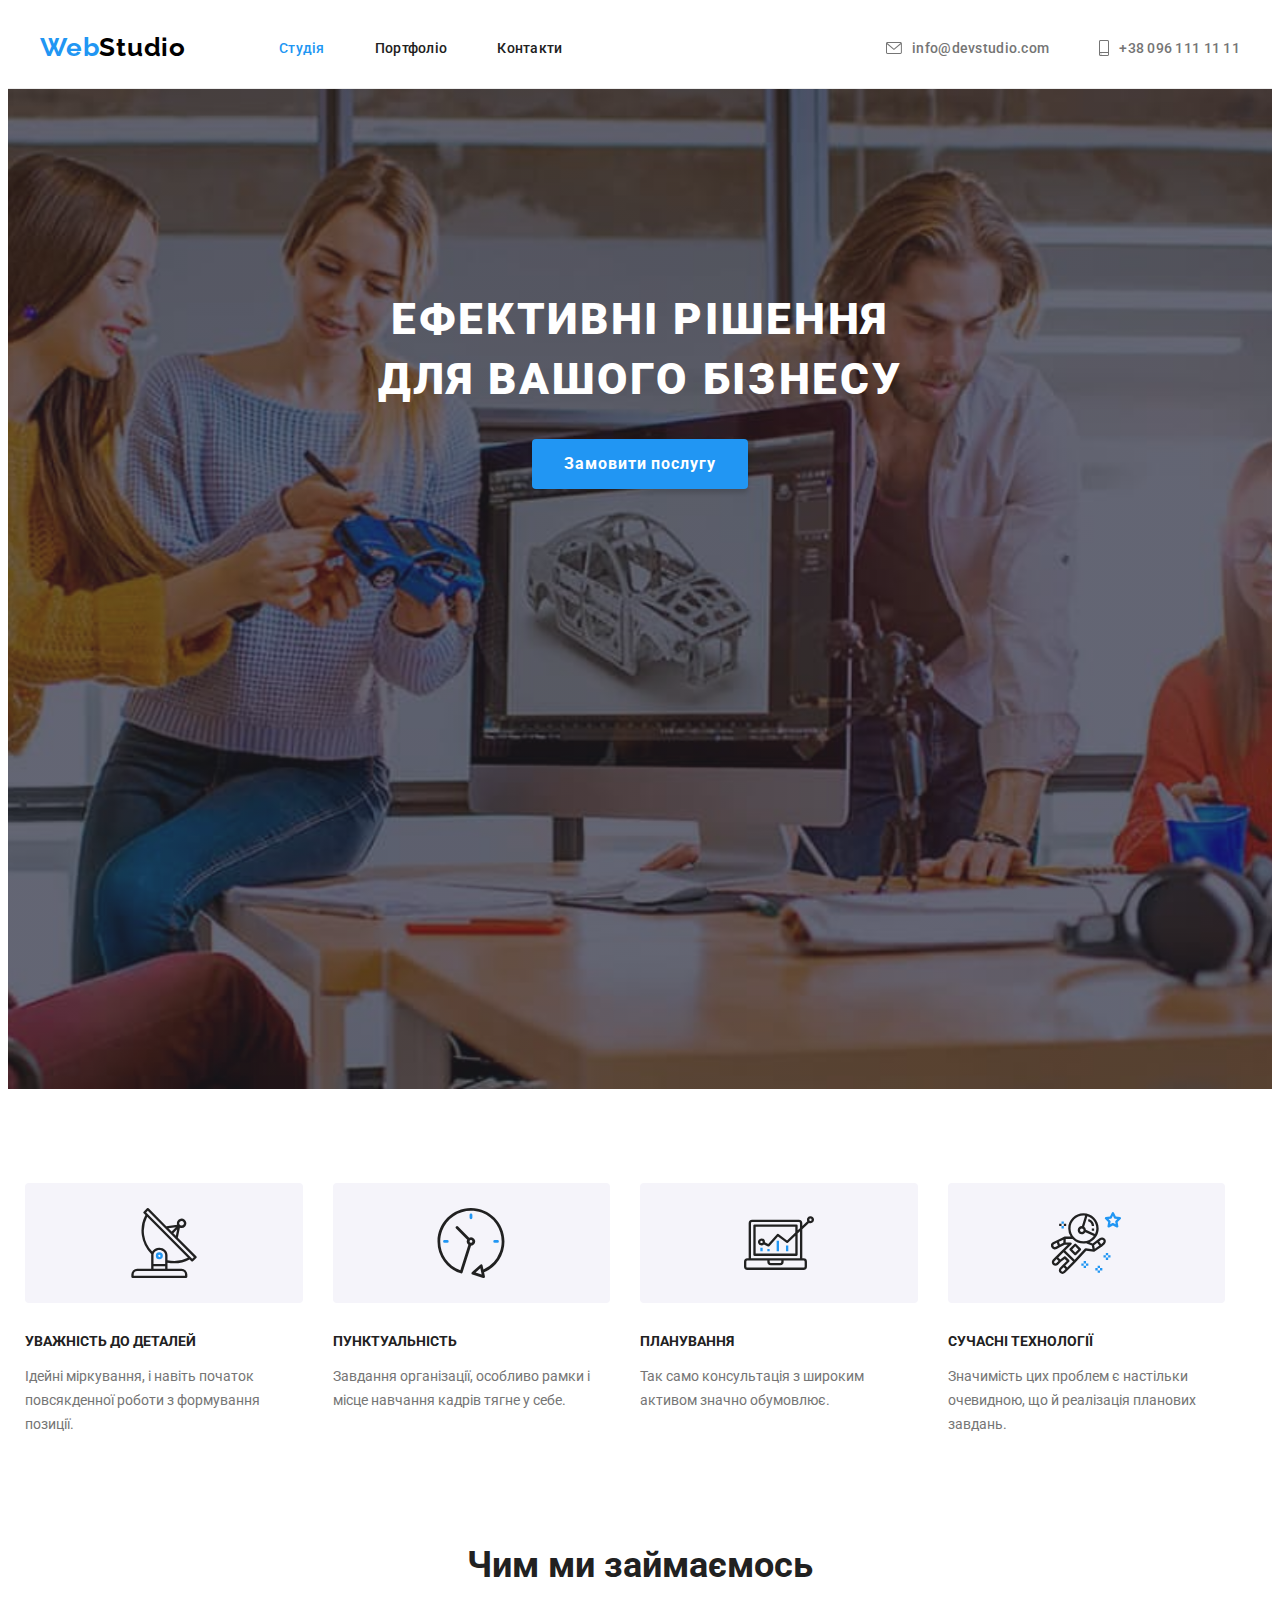
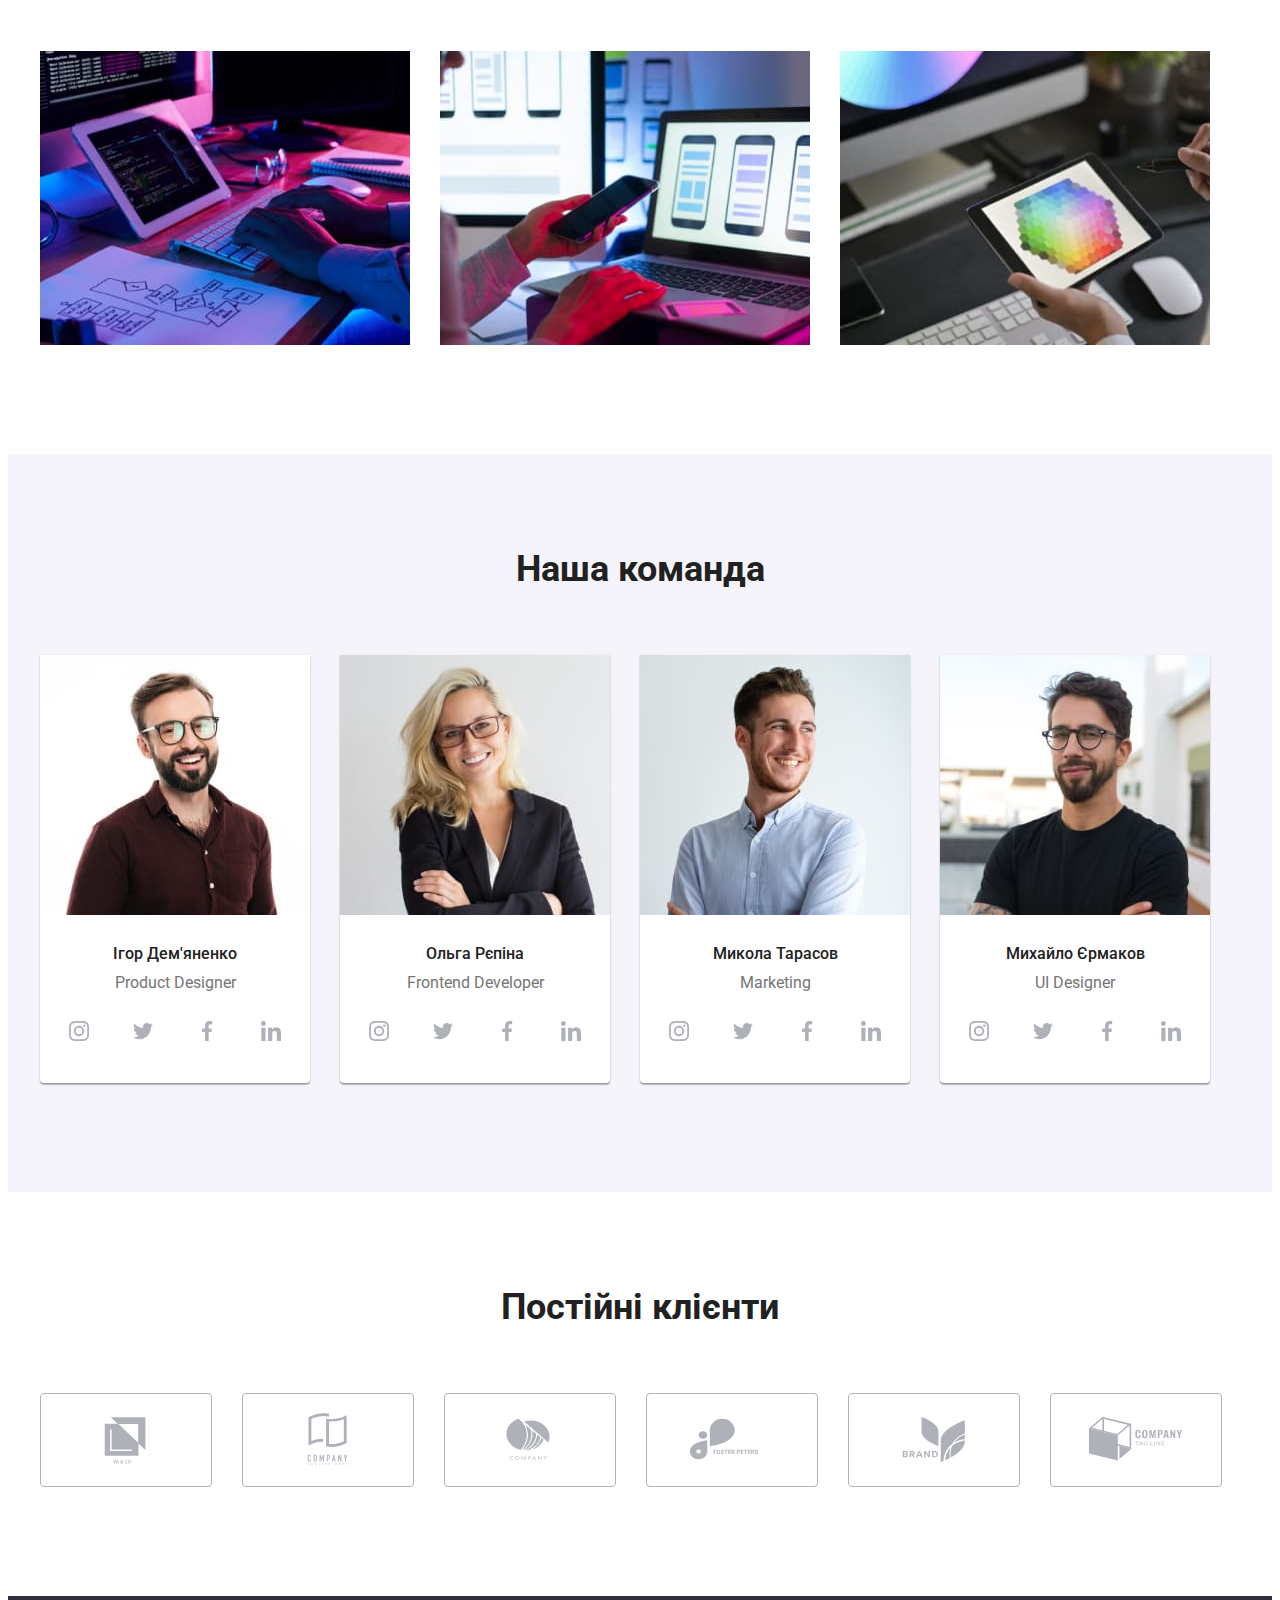
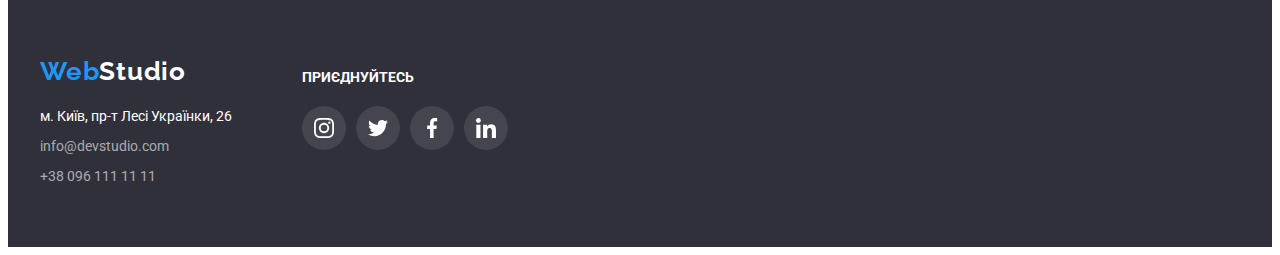
==== index.html @ e26345bd "Initial commit" ====
<!DOCTYPE html>
<html lang="uk">

<head>
  <meta charset="utf-8" />
  <meta http-equiv="X-UA-Compatible" content="IE=edge"/>
  <meta name="viewport" content="width=device-width, initial-scale=1" />
  <title>Web Studio</title>
  <link rel="icon" type="image/x-icon" href="./images/favicon.ico">
  <link rel="stylesheet" href="https://cdnjs.cloudflare.com/ajax/libs/modern-normalize/1.1.0/modern-normalize.min.css" integrity="sha512-wpPYUAdjBVSE4KJnH1VR1HeZfpl1ub8YT/NKx4PuQ5NmX2tKuGu6U/JRp5y+Y8XG2tV+wKQpNHVUX03MfMFn9Q==" crossorigin="anonymous" referrerpolicy="no-referrer" />
  <link href="https://fonts.googleapis.com/css2?family=Raleway:wght@700&family=Roboto:wght@400;500;700;900&display=swap" rel="stylesheet"> 
  <link rel="stylesheet" href="./css/styles.css">
</head>

<body>
  <header class="header">
    <div class="container">
      <a class="logo" href="index.html" lang="en">Web<span class="sub-logo">Studio</span></a>
      <nav class="navigation">
        <ul class="list">
          <li class="navigation-item">
            <a class="navigation-link current" href="index.html">Студія</a>
          </li>
          <li class="navigation-item">
            <a class="navigation-link" href="portfolio.html">Портфоліо</a>
          </li>
          <li class="navigation-item"><a class="navigation-link" href="contacts.html">Контакти</a></li>
        </ul>
      </nav>
      <ul class="contacts list">
        <li class="contact-item"><a class="contact-link" href="mailto:info@devstudio.com">
          <svg width="16" height="12">
            <use href="./images/icons.svg#icon-mail"></use>
          </svg>
          info@devstudio.com</a></li>
        <li class="contact-item"><a class="contact-link" href="tel:+380961111111">
          <svg width="10" height="16">
            <use href="./images/icons.svg#icon-smartphone"></use>
          </svg>
          +38 096 111 11 11</a></li>
      </ul>
    </div>
  </header>
  <main>
    <section class="hero overlay">
      <div class="container">
        <h1 class="heading">
          Ефективні рішення
          <br />
          для вашого бізнесу
        </h1>
        <button class="button" type="button">Замовити послугу</button>
      </div>
    </section>

    <section class="section padding-bot-0">
      <div class="container">
        <h2 class="heading visually-hidden">Наші особливості</h2>
        <ul class="list">
          <li class="about">
            <div class="icon">
              <svg class="icon-antenna" width="70" height="70">
                <use href="./images/icons.svg#icon-antenna"></use>
              </svg>
            </div>
            <h3 class="title">Уважність до деталей</h3>
            <p class="description">
              Ідейні міркування, і навіть початок повсякденної роботи з
              формування позиції.
            </p>
          </li>
          <li class="about">
            <div class="icon">
              <svg class="icon-antenna" width="70" height="70">
                <use href="./images/icons.svg#icon-clock"></use>
              </svg>
            </div>
            <h3 class="title">Пунктуальність</h3>
            <p class="description">
              Завдання організації, особливо рамки і місце навчання кадрів тягне
              у себе.
            </p>
          </li>
          <li class="about">
            <div class="icon">
              <svg class="icon-antenna" width="70" height="70">
                <use href="./images/icons.svg#icon-diagram"></use>
              </svg>
            </div>
            <h3 class="title">Планування</h3>
            <p class="description">Так само консультація з широким активом значно обумовлює.</p>
          </li>
          <li class="about">
            <div class="icon">
              <svg class="icon-antenna" width="70" height="70">
                <use href="./images/icons.svg#icon-astronaut"></use>
              </svg>
            </div>
            <h3 class="title">Сучасні технології</h3>
            <p class="description">
              Значимість цих проблем є настільки очевидною, що й реалізація
              планових завдань.
            </p>
          </li>
        </ul>
      </div>
    </section>

    <section class="section">
      <div class="container">
        <h2 class="heading">Чим ми займаємось</h2>
        <ul class="list">
          <li class="about">
            <img src="./images/box-1.jpg" alt="Написання коду" width="370" height="294"/>
          </li>
          <li class="about">
            <img src="./images/box-2.jpg" alt="Розробка макету" width="370" height="294"/>
          </li>
          <li class="about">
            <img src="./images/box-3.jpg" alt="Підбір кольору" width="370" height="294"/>
          </li>
        </ul>
      </div>
    </section>

    <section class="section background-mod">
      <div class="container">
        <h2 class="heading">Наша команда</h2>
        <ul class="list">
          <li class="team-card about">
            <img src="./images/photo-1.jpg" alt="Фото Дем'яненко Ігор" width="270" height="260"/>
            <div class="team-about">
              <h3 class="worker-name">Ігор Дем'яненко</h3>
              <p class="profession" lang="en">Product Designer</p>
            <ul class="social-list list">
              <li class="social-item">
                <a class="social-link link" aria-label="instagram" href="">
                  <svg class="social-icon" width="20" height="20">
                    <use href="./images/icons.svg#icon-instagram"></use>
                  </svg>
                  <span class="visually-hidden">instagram</span>
                </a>
              </li>
              <li class="social-item">
                <a class="social-link link" aria-label="twitter" href="">
                  <svg class="social-icon" width="20" height="20">
                    <use href="./images/icons.svg#icon-twitter"></use>
                  </svg>
                  <span class="visually-hidden">twitter</span>
                </a>
              </li>
              <li class="social-item">
                <a class="social-link link" aria-label="facebook" href="">
                  <svg class="social-icon" width="20" height="20">
                    <use href="./images/icons.svg#icon-facebook"></use>
                  </svg>
                  <span class="visually-hidden">facebook</span>
                </a>
              </li>
              <li class="social-item">
                <a class="social-link link" aria-label="linkedin" href="">
                  <svg class="social-icon" width="20" height="20">
                    <use href="./images/icons.svg#icon-linkedin"></use>
                  </svg>
                  <span class="visually-hidden">linkedin</span>
                </a>
              </li>
            </ul>
          </div>
            
          </li>
          <li class="team-card about">
            <img src="./images/photo-2.jpg" alt="Фото Ольга Рєпіна" width="270" height="260"/>
            <div class="team-about">
              <h3 class="worker-name">Ольга Рєпіна</h3>
             <p class="profession" lang="en">Frontend Developer</p>
            <ul class="social-list list">
              <li class="social-item">
                <a class="social-link link" aria-label="instagram" href="">
                  <svg class="social-icon" width="20" height="20">
                    <use href="./images/icons.svg#icon-instagram"></use>
                  </svg>
                  <span class="visually-hidden">instagram</span>
                </a>
              </li>
              <li class="social-item">
                <a class="social-link link" aria-label="twitter" href="">
                  <svg class="social-icon" width="20" height="20">
                    <use href="./images/icons.svg#icon-twitter"></use>
                  </svg>
                  <span class="visually-hidden">twitter</span>
                </a>
              </li>
              <li class="social-item">
                <a class="social-link link" aria-label="facebook" href="">
                  <svg class="social-icon" width="20" height="20">
                    <use href="./images/icons.svg#icon-facebook"></use>
                  </svg>
                  <span class="visually-hidden">facebook</span>
                </a>
              </li>
              <li class="social-item">
                <a class="social-link link" aria-label="linkedin" href="">
                  <svg class="social-icon" width="20" height="20">
                    <use href="./images/icons.svg#icon-linkedin"></use>
                  </svg>
                  <span class="visually-hidden">linkedin</span>
                </a>
              </li>
            </ul>
          </div>
            
          </li>
          <li class="team-card about">
            <img src="./images/photo-3.jpg" alt="Фото Микола Тарасов" width="270" height="260"/>
            <div class="team-about">
              <h3 class="worker-name">Микола Тарасов</h3>
              <p class="profession" lang="en">Marketing</p>
            <ul class="social-list list">
              <li class="social-item">
                <a class="social-link link" aria-label="instagram" href="">
                  <svg class="social-icon" width="20" height="20">
                    <use href="./images/icons.svg#icon-instagram"></use>
                  </svg>
                  <span class="visually-hidden">instagram</span>
                </a>
              </li>
              <li class="social-item">
                <a class="social-link link" aria-label="twitter" href="">
                  <svg class="social-icon" width="20" height="20">
                    <use href="./images/icons.svg#icon-twitter"></use>
                  </svg>
                  <span class="visually-hidden">twitter</span>
                </a>
              </li>
              <li class="social-item">
                <a class="social-link link" aria-label="facebook" href="">
                  <svg class="social-icon" width="20" height="20">
                    <use href="./images/icons.svg#icon-facebook"></use>
                  </svg>
                  <span class="visually-hidden">facebook</span>
                </a>
              </li>
              <li class="social-item">
                <a class="social-link link" aria-label="linkedin" href="">
                  <svg class="social-icon" width="20" height="20">
                    <use href="./images/icons.svg#icon-linkedin"></use>
                  </svg>
                  <span class="visually-hidden">linkedin</span>
                </a>
              </li>
            </ul>
          </div>
            
          </li>
          <li class="team-card about">
            <img src="./images/photo-4.jpg" alt="Фото Михайло Єрмаков" width="270" height="260"/>
            <div class="team-about">
              <h3 class="worker-name">Михайло Єрмаков</h3>
              <p class="profession" lang="en">UI Designer</p>
            <ul class="social-list list">
              <li class="social-item">
                <a class="social-link link" aria-label="instagram" href="">
                  <svg class="social-icon" width="20" height="20">
                    <use href="./images/icons.svg#icon-instagram"></use>
                  </svg>
                  <span class="visually-hidden">instagram</span>
                </a>
              </li>
              <li class="social-item">
                <a class="social-link link" aria-label="twitter" href="">
                  <svg class="social-icon" width="20" height="20">
                    <use href="./images/icons.svg#icon-twitter"></use>
                  </svg>
                  <span class="visually-hidden">twitter</span>
                </a>
              </li>
              <li class="social-item">
                <a class="social-link link" aria-label="facebook" href="">
                  <svg class="social-icon" width="20" height="20">
                    <use href="./images/icons.svg#icon-facebook"></use>
                  </svg>
                  <span class="visually-hidden">facebook</span>
                </a>
              </li>
              <li class="social-item">
                <a class="social-link link" aria-label="linkedin" href="">
                  <svg class="social-icon" width="20" height="20">
                    <use href="./images/icons.svg#icon-linkedin"></use>
                  </svg>
                  <span class="visually-hidden">linkedin</span>
                </a>
              </li>
            </ul>
          </div>
            
          </li>
        </ul>
      </div>
    </section>

    <section class="section">
      <div class="container">
        <h2 class="heading">Постійні клієнти</h2>
        <ul class="list">
          <li class="about">
            <a class="client-link" href="">
              <svg class="clients-icon" width="106" height="60">
                  <use href="./images/icons.svg#icon-logo1"></use>
              </svg>
            </a>
          </li>
          <li class="about">
            <a class="client-link" href="">
              <svg class="clients-icon" width="106" height="60">
                  <use href="./images/icons.svg#icon-logo2"></use>
              </svg>
            </a>
          </li>
          <li class="about">
            <a class="client-link" href="">
              <svg class="clients-icon" width="106" height="60">
                  <use href="./images/icons.svg#icon-logo3"></use>
              </svg>
            </a>
          </li>
          <li class="about">
            <a class="client-link" href="">
              <svg class="clients-icon" width="106" height="60">
                  <use href="./images/icons.svg#icon-logo4"></use>
              </svg>
            </a>
          </li>
          <li class="about">
            <a class="client-link" href="">
              <svg class="clients-icon" width="106" height="60">
                  <use href="./images/icons.svg#icon-logo5"></use>
              </svg>
            </a>
          </li>
          <li class="about">
            <a class="client-link" href="">
              <svg class="clients-icon" width="106" height="60">
                  <use href="./images/icons.svg#icon-logo6"></use>
              </svg>
            </a>
          </li>
        </ul>
      </div>
    </section>

  </main>
  <footer class="footer">
    <div class="container">
      <div class="footer-coll">
        <a class="logo" href="index.html" lang="en">Web<span class="sub-logo">Studio</span></a>
        <ul class="contacts list">
          <li class="contact-item">
            <address class="address-info">м. Київ, пр-т Лесі Українки, 26</address>
          </li>
          <li class="contact-item"><a class="contact-link" href="mailto:info@devstudio.com">info@devstudio.com</a></li>
          <li class="contact-item"><a class="contact-link" href="tel:+380961111111">+38 096 111 11 11</a></li>
        </ul>
      </div>
      <div class="footer-coll">
        <p class="footer-subtitle">Приєднуйтесь</p>
        <ul class="social-list list">
          <li class="social-item">
            <a class="social-link link" aria-label="instagram" href="">
              <svg class="social-icon" width="20" height="20">
                <use href="./images/icons.svg#icon-instagram"></use>
              </svg>
              <span class="visually-hidden">instagram</span>
            </a>
          </li>
          <li class="social-item">
            <a class="social-link link" aria-label="twitter" href="">
              <svg class="social-icon" width="20" height="20">
                <use href="./images/icons.svg#icon-twitter"></use>
              </svg>
              <span class="visually-hidden">twitter</span>
            </a>
          </li>
          <li class="social-item">
            <a class="social-link link" aria-label="facebook" href="">
              <svg class="social-icon" width="20" height="20">
                <use href="./images/icons.svg#icon-facebook"></use>
              </svg>
              <span class="visually-hidden">facebook</span>
            </a>
          </li>
          <li class="social-item">
            <a class="social-link link" aria-label="linkedin" href="">
              <svg class="social-icon" width="20" height="20">
                <use href="./images/icons.svg#icon-linkedin"></use>
              </svg>
              <span class="visually-hidden">linkedin</span>
            </a>
          </li>
        </ul>
      </div>
    </div>
  </footer>
</body>

</html>
---- css/styles.css ----
:root{
    --accent-color:#2196F3;
    --accent-hover:#188CE8;
    --dark-font:#000000;
    --light-font:#ffffff;
    --lightness-back:#f5f4fa;
    --font-color:#212121;
    --contact-color:#757575;
    --bg-color:#2F303A;
    --footer-link:rgba(255, 255, 255, 0.6);
    --footer-soclink:rgba(255, 255, 255, 0.1);
    --icon-fill: #afb1b8;
}
/* Global styles */
body{
    font-family: 'Roboto', sans-serif;
    color: var(--font-color);
    font-size: 14px;
    line-height: 1.46;
}
ul, h1{
    padding: 0;
    margin: 0;
}
img{
    display: block;
    max-width: 100%;
    height: auto;
}
.visually-hidden {
    position: absolute;
    width: 1px;
    height: 1px;
    margin: -1px;
    border: 0;
    padding: 0;
    white-space: nowrap;
    clip-path: inset(100%);
    clip: rect(0 0 0 0);
    overflow: hidden;
}
svg {
    fill: currentColor;
    --color1: #212121;
    --color2: #2196f3;
}
/* Styles for header  */
.header{
    font-weight: 500;
    line-height: calc(16.41/14);
    letter-spacing: calc(14px*0.02);
    border-bottom: 1px solid #ECECEC;
}
.list{
    list-style: none;
}
.contact-link, .navigation-link, .logo{
    text-decoration: none;
    color: inherit;
}
.header .contact-link{
    color: var(--contact-color);
    display: flex;
    align-items: center;
}
.header .contact-link, .navigation-link{
    padding: 32px 0;
}
.navigation-link{
    display: block;
}
.contact-link > svg {
    margin-right: 10px;
}
.logo{
    font-family: 'Raleway', sans-serif;;
    font-weight: 700;
    font-size: 26px;
    line-height: calc(30.52/26);
    color: var(--accent-color);
    letter-spacing: calc(26px*0.03);
}
.header .logo{
    padding: 24px 0;
}
.header .sub-logo{
    color: var(--dark-font);
}
.navigation{
    margin-right: auto;
    margin-left: 93px;
}
.navigation-item{
    margin: 0 25px;
}
.navigation-item:first-child, .header .contact-item:first-child, .about:first-child, .filter:first-child{
    margin-left: 0;
}
.navigation-item:last-child, .header .contact-item:last-child, .about:last-child, .filter:last-child{
    margin-right: 0;
}
.header .contact-item{
    margin: 0 25px;
}

/* Studio main styles */
.hero{
    background-color: var(--bg-color);
    color: var(--light-font);
    padding: 200px 0;
}
.overlay {
    max-width: 1600px;
    height: 600px;
    margin: 0 auto;
    background-image: linear-gradient(to right, rgba(47, 48, 58, 0.4), rgba(47, 48, 58, 0.4)), url(../images/herooverlay.jpg);
    background-repeat: no-repeat;
    background-size: cover;
    background-position: center;
}
.section .heading{
    font-weight: 700;
    font-size: 36px;
    line-height: calc(42.19/36);
}
.hero .container{
    text-align: center;
}
.hero .heading{
    text-transform: uppercase;
    font-weight: 900;
    font-size: 44px;
    letter-spacing: calc(44px*0.06);
    line-height: calc(60/44);
    margin-bottom: 30px;
}
.hero .button{
    color: inherit;
    background-color: var(--accent-color);
    font-weight: 700;
    letter-spacing: calc(16px*0.06);
    line-height: calc(30/16);
    padding: 10px 32px;
    border-radius: 4px;
    box-shadow: 0px 4px 4px rgba(0, 0, 0, 0.15);
}
.button{
    border: none;
    font-size: 16px;
    font-family: inherit;
}
.button:hover, .button:focus{
    background-color:var(--accent-hover);
    cursor: pointer;
    outline: none;
}
.section{
    padding: 94px 0;
}
.padding-bot-0{
padding-bottom: 0;
}
.padding-bot-0 .icon{
    background-color: var(--lightness-back);
    border-radius: 4px;
    margin-bottom: 30px;
    height: 120px;
    display: flex;
    justify-content: center;
    align-items: center;
}
.background-mod{
    background-color: var(--lightness-back);
}
.heading{
    margin-top: 0;
    margin-bottom: 50px;
    text-align: center;
}
.title{
    margin-top: 0;
    text-transform: uppercase;
    font-size: inherit;
    line-height: calc(16.41/14);
}
.description{
    line-height: calc(24/14);
    color: var(--contact-color);
}
.worker-name, .profession{
    font-size: 16px;
    line-height: calc(18.75/16);
    font-weight: 500;
    margin-top: 0;
    margin-bottom: 10px;
}
.profession{
    font-weight: 400;
    color: var(--contact-color);
    margin-bottom: 16px;
}
.team-about{
    text-align: center;
    padding: 30px 0;
}
.social-list {
    display: flex;
    justify-content: center;
    margin: 0 -10px;
}
.social-item{
    margin: 0 10px;
}
.social-link:hover, .social-link:focus {
    background-color: var(--accent-color);
    color: var(--light-font);
    outline: none;
}
.social-link {
    display: flex;
    justify-content: center;
    align-items: center;
    width: 44px;
    height: 44px;
    border-radius: 50px;
    color: var(--icon-fill);
}
.client-link{
    color: var(--icon-fill);
    border: 1px solid var(--icon-fill);
    border-radius: 4px;
    display: flex;
    justify-content: center;
    align-items: center;
    width: 170px;
    height: 92px;
}

.client-link:hover, .client-link:focus{
    color: var(--accent-color);
    border: 1px solid var(--accent-color);
    outline: none;
}
/* Portfolio main styles */
.list.filters{
    justify-content: center;
    margin-bottom: 50px;
}
.filter{
    margin: 0 4px;
}
.filters .button{
    background-color: var(--lightness-back);
    font-weight: 500;
    line-height: calc(26/16);
    border-radius: 5px;
    padding: 6px 22px;
}
.filters .button:hover,.filters .button:focus, .filters .active{
    background-color: var(--accent-color);
    color: var(--light-font);
    box-shadow: 0px 3px 1px rgba(0, 0, 0, 0.1), 0px 1px 2px rgba(0, 0, 0, 0.08), 0px 2px 2px rgba(0, 0, 0, 0.12);
    outline: none;
}
.projects{
    flex-wrap: wrap;
    margin: -15px;
}
.project-item{
    margin: 15px;
}
.project-link:hover, .project-link:focus{
    box-shadow: 0px 1px 1px rgba(0, 0, 0, 0.12), 0px 4px 4px rgba(0, 0, 0, 0.06), 1px 4px 6px rgba(0, 0, 0, 0.16);
    outline: none;
}
.project-about{
    border: 1px solid #EEEEEE;
    border-top: 0;
    padding: 20px 24px;
}
.project-name{
    font-size: 18px;
    line-height: calc(36/18);
    letter-spacing: calc(18px*0.06);
    margin: 0;
}
.project-link{
    display: inline-block;
    color: inherit;
    text-decoration: none;
}
.project-type{
    font-size: 16px;
    line-height: calc(30/16);
    color: var(--contact-color);
    margin: 4px 0 0;
}
/* Footer styles */
.footer{
    background-color: var(--bg-color);
    padding: 60px 0;
}
.footer .logo{
    margin-bottom: 20px;
    display: inline-block;
}
.footer .contact-item{
    line-height: calc(21/14);
}
.footer .contact-item:nth-child(2){
    margin: 9px 0;
}
.footer .sub-logo, .address-info{
    color: var(--light-font);
}
.address-info{
    font-style: normal;
}
.footer .contact-link{
    color: var(--footer-link);
}
.social-link{
    background-color: var(--footer-soclink);
}
.footer .social-link{
    color: var(--light-font);
}
.footer .list{
    display: block;
}
.footer .social-list{
    display: flex;
    padding: 0;
    margin: 0;
}
.footer .social-item{
    margin: 0 10px 0 0;
}
.footer-subtitle {
    font-weight: 700;
    font-size: 14px;
    line-height: 1.14;
    text-transform: uppercase;
    color: var(--light-font);
    margin-bottom: 20px;
}
.current, .contact-link:hover, .contact-link:focus, .navigation-link:hover, .navigation-link:focus{
    color: var(--accent-color);
    outline: none;
}
.padding-bot-0 .list{
    margin: -15px;
}
.padding-bot-0 .about{
    width: calc(100% / 4 - 30px);
}
.header .container, .list{
    display: flex;

}

.footer .container{
    display: flex;
}
.footer-coll{
    margin-right: 70px;
}

.container{
    width: 1200px;
    margin: 0 auto;
    padding: 0 15px;
}
.team-card{
    box-shadow: 0px 1px 3px rgba(0, 0, 0, 0.12), 0px 1px 1px rgba(0, 0, 0, 0.14), 0px 2px 1px rgba(0, 0, 0, 0.2);
    border-radius: 0px 0px 4px 4px; 
    background-color: var(--light-font);
}
.about{
    margin: 15px;
}
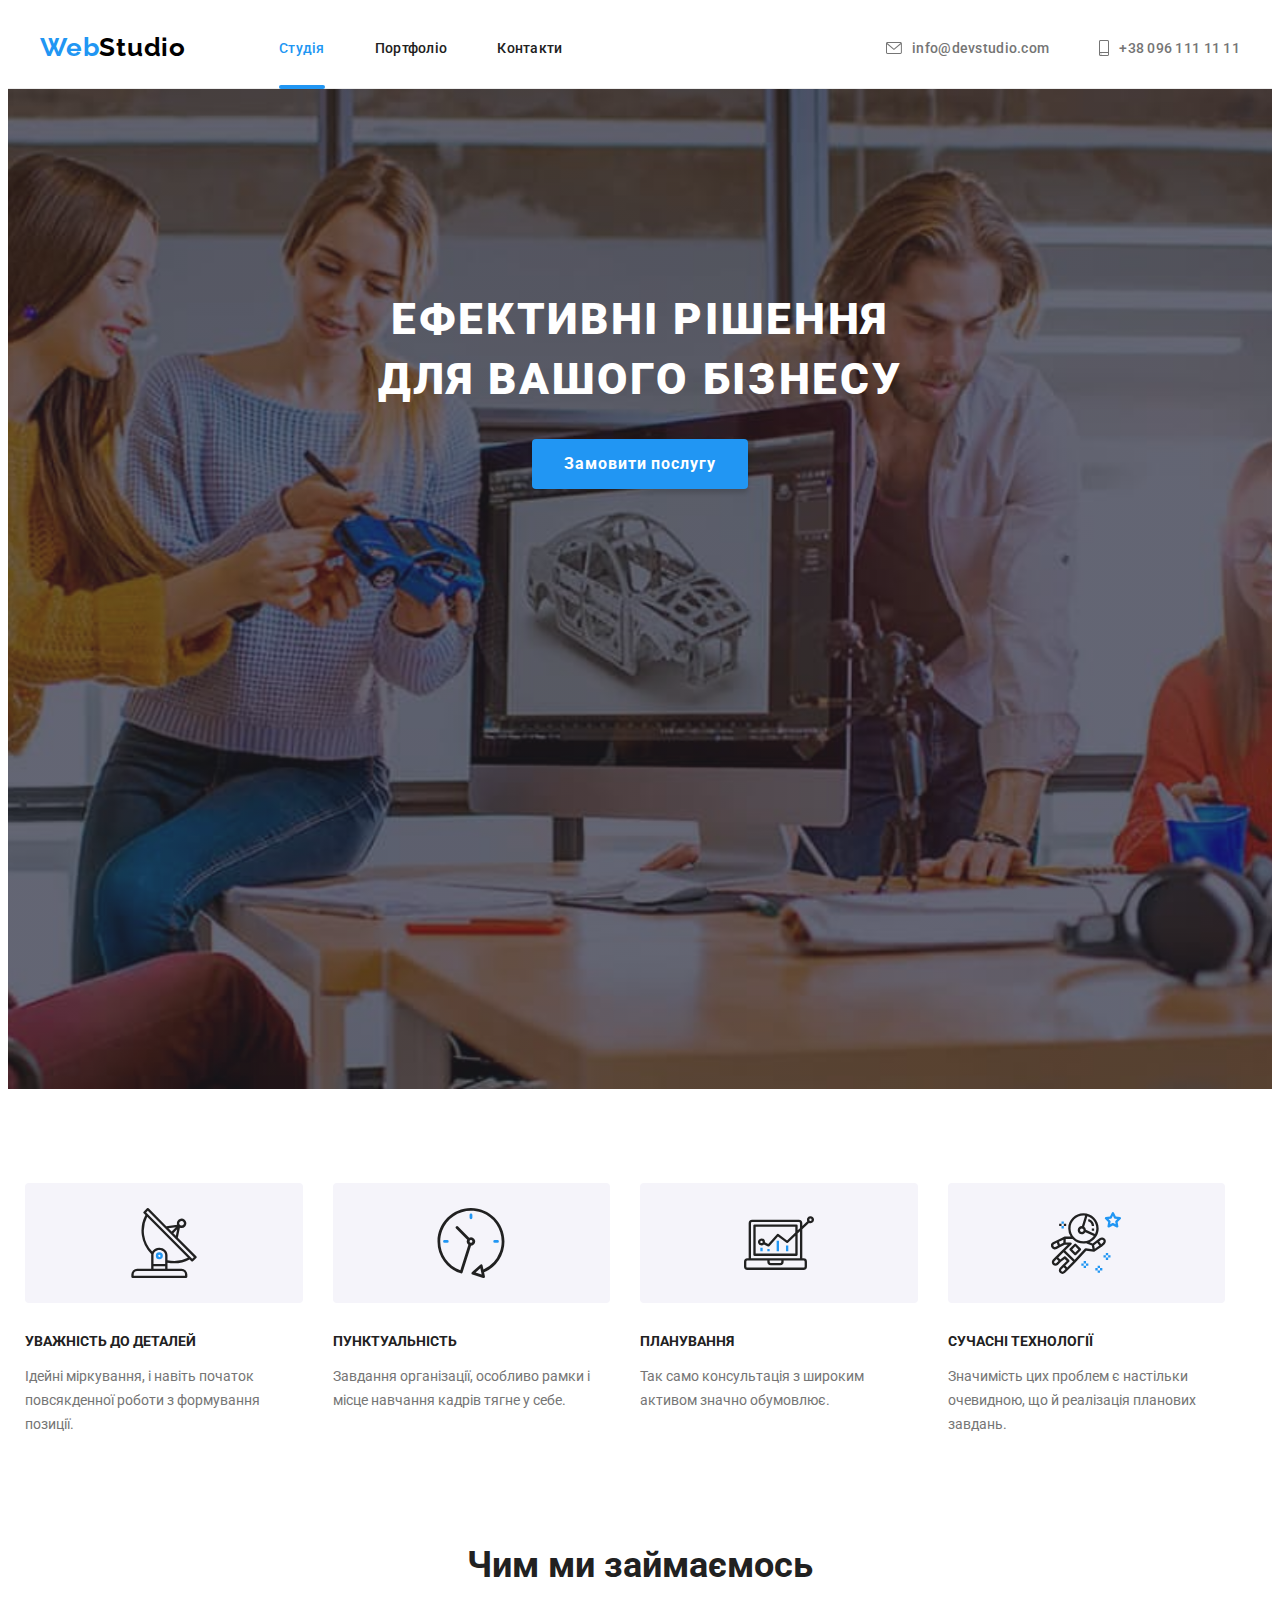
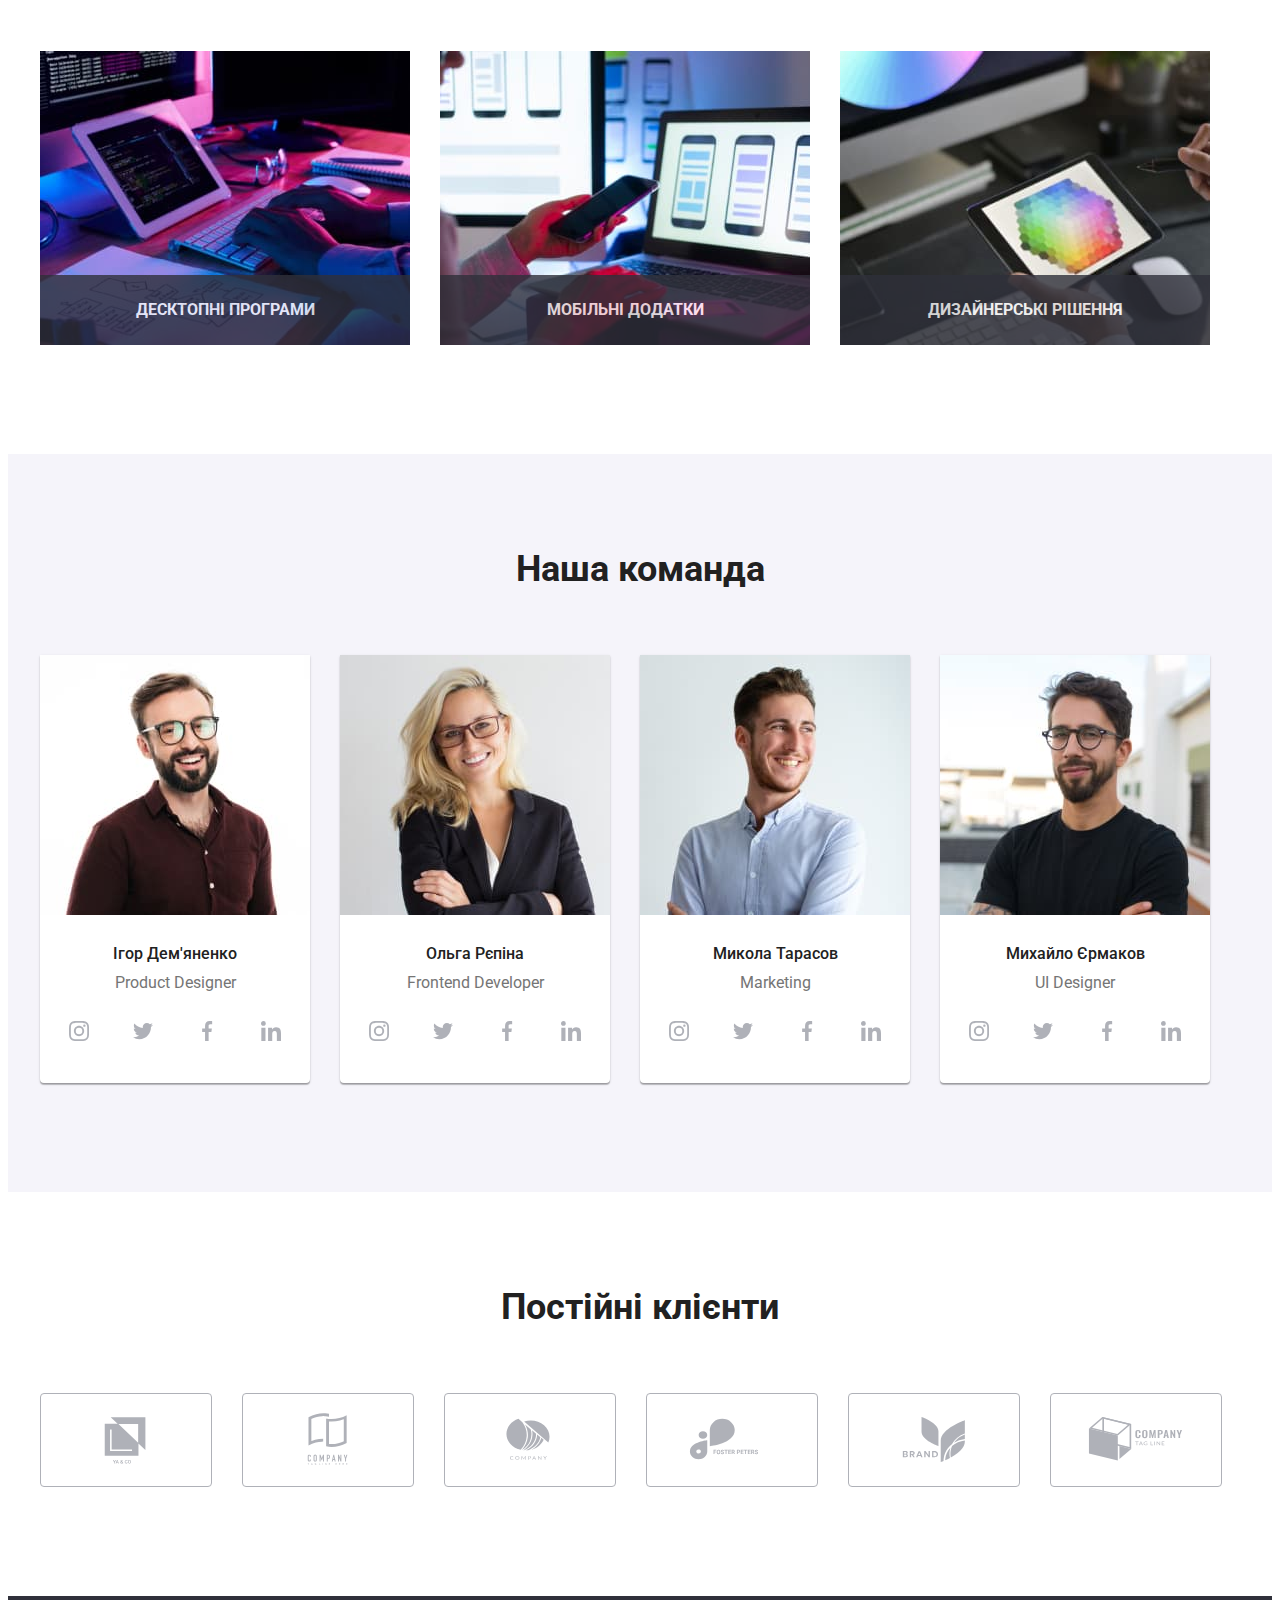
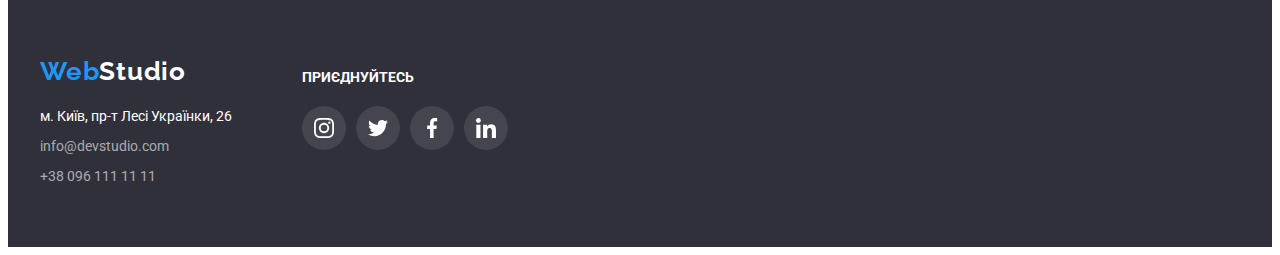
==== commit 11692701: "Update index.html" ====
--- a/index.html
+++ b/index.html
@@ -1,406 +1,423 @@
 <!DOCTYPE html>
 <html lang="uk">
-
-<head>
-  <meta charset="utf-8" />
-  <meta http-equiv="X-UA-Compatible" content="IE=edge"/>
-  <meta name="viewport" content="width=device-width, initial-scale=1" />
-  <title>Web Studio</title>
-  <link rel="icon" type="image/x-icon" href="./images/favicon.ico">
-  <link rel="stylesheet" href="https://cdnjs.cloudflare.com/ajax/libs/modern-normalize/1.1.0/modern-normalize.min.css" integrity="sha512-wpPYUAdjBVSE4KJnH1VR1HeZfpl1ub8YT/NKx4PuQ5NmX2tKuGu6U/JRp5y+Y8XG2tV+wKQpNHVUX03MfMFn9Q==" crossorigin="anonymous" referrerpolicy="no-referrer" />
-  <link href="https://fonts.googleapis.com/css2?family=Raleway:wght@700&family=Roboto:wght@400;500;700;900&display=swap" rel="stylesheet"> 
-  <link rel="stylesheet" href="./css/styles.css">
-</head>
-
-<body>
-  <header class="header">
-    <div class="container">
-      <a class="logo" href="index.html" lang="en">Web<span class="sub-logo">Studio</span></a>
-      <nav class="navigation">
-        <ul class="list">
-          <li class="navigation-item">
-            <a class="navigation-link current" href="index.html">Студія</a>
-          </li>
-          <li class="navigation-item">
-            <a class="navigation-link" href="portfolio.html">Портфоліо</a>
-          </li>
-          <li class="navigation-item"><a class="navigation-link" href="contacts.html">Контакти</a></li>
-        </ul>
-      </nav>
-      <ul class="contacts list">
-        <li class="contact-item"><a class="contact-link" href="mailto:info@devstudio.com">
-          <svg width="16" height="12">
-            <use href="./images/icons.svg#icon-mail"></use>
-          </svg>
-          info@devstudio.com</a></li>
-        <li class="contact-item"><a class="contact-link" href="tel:+380961111111">
-          <svg width="10" height="16">
-            <use href="./images/icons.svg#icon-smartphone"></use>
-          </svg>
-          +38 096 111 11 11</a></li>
-      </ul>
-    </div>
-  </header>
-  <main>
-    <section class="hero overlay">
-      <div class="container">
-        <h1 class="heading">
-          Ефективні рішення
-          <br />
-          для вашого бізнесу
-        </h1>
-        <button class="button" type="button">Замовити послугу</button>
-      </div>
-    </section>
-
-    <section class="section padding-bot-0">
-      <div class="container">
-        <h2 class="heading visually-hidden">Наші особливості</h2>
-        <ul class="list">
-          <li class="about">
-            <div class="icon">
-              <svg class="icon-antenna" width="70" height="70">
-                <use href="./images/icons.svg#icon-antenna"></use>
-              </svg>
-            </div>
-            <h3 class="title">Уважність до деталей</h3>
-            <p class="description">
-              Ідейні міркування, і навіть початок повсякденної роботи з
-              формування позиції.
-            </p>
-          </li>
-          <li class="about">
-            <div class="icon">
-              <svg class="icon-antenna" width="70" height="70">
-                <use href="./images/icons.svg#icon-clock"></use>
-              </svg>
-            </div>
-            <h3 class="title">Пунктуальність</h3>
-            <p class="description">
-              Завдання організації, особливо рамки і місце навчання кадрів тягне
-              у себе.
-            </p>
-          </li>
-          <li class="about">
-            <div class="icon">
-              <svg class="icon-antenna" width="70" height="70">
-                <use href="./images/icons.svg#icon-diagram"></use>
-              </svg>
-            </div>
-            <h3 class="title">Планування</h3>
-            <p class="description">Так само консультація з широким активом значно обумовлює.</p>
-          </li>
-          <li class="about">
-            <div class="icon">
-              <svg class="icon-antenna" width="70" height="70">
-                <use href="./images/icons.svg#icon-astronaut"></use>
-              </svg>
-            </div>
-            <h3 class="title">Сучасні технології</h3>
-            <p class="description">
-              Значимість цих проблем є настільки очевидною, що й реалізація
-              планових завдань.
-            </p>
-          </li>
-        </ul>
-      </div>
-    </section>
-
-    <section class="section">
-      <div class="container">
-        <h2 class="heading">Чим ми займаємось</h2>
-        <ul class="list">
-          <li class="about">
-            <img src="./images/box-1.jpg" alt="Написання коду" width="370" height="294"/>
-          </li>
-          <li class="about">
-            <img src="./images/box-2.jpg" alt="Розробка макету" width="370" height="294"/>
-          </li>
-          <li class="about">
-            <img src="./images/box-3.jpg" alt="Підбір кольору" width="370" height="294"/>
-          </li>
-        </ul>
-      </div>
-    </section>
-
-    <section class="section background-mod">
-      <div class="container">
-        <h2 class="heading">Наша команда</h2>
-        <ul class="list">
-          <li class="team-card about">
-            <img src="./images/photo-1.jpg" alt="Фото Дем'яненко Ігор" width="270" height="260"/>
-            <div class="team-about">
-              <h3 class="worker-name">Ігор Дем'яненко</h3>
-              <p class="profession" lang="en">Product Designer</p>
-            <ul class="social-list list">
-              <li class="social-item">
-                <a class="social-link link" aria-label="instagram" href="">
-                  <svg class="social-icon" width="20" height="20">
-                    <use href="./images/icons.svg#icon-instagram"></use>
-                  </svg>
-                  <span class="visually-hidden">instagram</span>
-                </a>
-              </li>
-              <li class="social-item">
-                <a class="social-link link" aria-label="twitter" href="">
-                  <svg class="social-icon" width="20" height="20">
-                    <use href="./images/icons.svg#icon-twitter"></use>
-                  </svg>
-                  <span class="visually-hidden">twitter</span>
-                </a>
-              </li>
-              <li class="social-item">
-                <a class="social-link link" aria-label="facebook" href="">
-                  <svg class="social-icon" width="20" height="20">
-                    <use href="./images/icons.svg#icon-facebook"></use>
-                  </svg>
-                  <span class="visually-hidden">facebook</span>
-                </a>
-              </li>
-              <li class="social-item">
-                <a class="social-link link" aria-label="linkedin" href="">
-                  <svg class="social-icon" width="20" height="20">
-                    <use href="./images/icons.svg#icon-linkedin"></use>
-                  </svg>
-                  <span class="visually-hidden">linkedin</span>
-                </a>
-              </li>
-            </ul>
-          </div>
-            
-          </li>
-          <li class="team-card about">
-            <img src="./images/photo-2.jpg" alt="Фото Ольга Рєпіна" width="270" height="260"/>
-            <div class="team-about">
-              <h3 class="worker-name">Ольга Рєпіна</h3>
-             <p class="profession" lang="en">Frontend Developer</p>
-            <ul class="social-list list">
-              <li class="social-item">
-                <a class="social-link link" aria-label="instagram" href="">
-                  <svg class="social-icon" width="20" height="20">
-                    <use href="./images/icons.svg#icon-instagram"></use>
-                  </svg>
-                  <span class="visually-hidden">instagram</span>
-                </a>
-              </li>
-              <li class="social-item">
-                <a class="social-link link" aria-label="twitter" href="">
-                  <svg class="social-icon" width="20" height="20">
-                    <use href="./images/icons.svg#icon-twitter"></use>
-                  </svg>
-                  <span class="visually-hidden">twitter</span>
-                </a>
-              </li>
-              <li class="social-item">
-                <a class="social-link link" aria-label="facebook" href="">
-                  <svg class="social-icon" width="20" height="20">
-                    <use href="./images/icons.svg#icon-facebook"></use>
-                  </svg>
-                  <span class="visually-hidden">facebook</span>
-                </a>
-              </li>
-              <li class="social-item">
-                <a class="social-link link" aria-label="linkedin" href="">
-                  <svg class="social-icon" width="20" height="20">
-                    <use href="./images/icons.svg#icon-linkedin"></use>
-                  </svg>
-                  <span class="visually-hidden">linkedin</span>
-                </a>
-              </li>
-            </ul>
-          </div>
-            
-          </li>
-          <li class="team-card about">
-            <img src="./images/photo-3.jpg" alt="Фото Микола Тарасов" width="270" height="260"/>
-            <div class="team-about">
-              <h3 class="worker-name">Микола Тарасов</h3>
-              <p class="profession" lang="en">Marketing</p>
-            <ul class="social-list list">
-              <li class="social-item">
-                <a class="social-link link" aria-label="instagram" href="">
-                  <svg class="social-icon" width="20" height="20">
-                    <use href="./images/icons.svg#icon-instagram"></use>
-                  </svg>
-                  <span class="visually-hidden">instagram</span>
-                </a>
-              </li>
-              <li class="social-item">
-                <a class="social-link link" aria-label="twitter" href="">
-                  <svg class="social-icon" width="20" height="20">
-                    <use href="./images/icons.svg#icon-twitter"></use>
-                  </svg>
-                  <span class="visually-hidden">twitter</span>
-                </a>
-              </li>
-              <li class="social-item">
-                <a class="social-link link" aria-label="facebook" href="">
-                  <svg class="social-icon" width="20" height="20">
-                    <use href="./images/icons.svg#icon-facebook"></use>
-                  </svg>
-                  <span class="visually-hidden">facebook</span>
-                </a>
-              </li>
-              <li class="social-item">
-                <a class="social-link link" aria-label="linkedin" href="">
-                  <svg class="social-icon" width="20" height="20">
-                    <use href="./images/icons.svg#icon-linkedin"></use>
-                  </svg>
-                  <span class="visually-hidden">linkedin</span>
-                </a>
-              </li>
-            </ul>
-          </div>
-            
-          </li>
-          <li class="team-card about">
-            <img src="./images/photo-4.jpg" alt="Фото Михайло Єрмаков" width="270" height="260"/>
-            <div class="team-about">
-              <h3 class="worker-name">Михайло Єрмаков</h3>
-              <p class="profession" lang="en">UI Designer</p>
-            <ul class="social-list list">
-              <li class="social-item">
-                <a class="social-link link" aria-label="instagram" href="">
-                  <svg class="social-icon" width="20" height="20">
-                    <use href="./images/icons.svg#icon-instagram"></use>
-                  </svg>
-                  <span class="visually-hidden">instagram</span>
-                </a>
-              </li>
-              <li class="social-item">
-                <a class="social-link link" aria-label="twitter" href="">
-                  <svg class="social-icon" width="20" height="20">
-                    <use href="./images/icons.svg#icon-twitter"></use>
-                  </svg>
-                  <span class="visually-hidden">twitter</span>
-                </a>
-              </li>
-              <li class="social-item">
-                <a class="social-link link" aria-label="facebook" href="">
-                  <svg class="social-icon" width="20" height="20">
-                    <use href="./images/icons.svg#icon-facebook"></use>
-                  </svg>
-                  <span class="visually-hidden">facebook</span>
-                </a>
-              </li>
-              <li class="social-item">
-                <a class="social-link link" aria-label="linkedin" href="">
-                  <svg class="social-icon" width="20" height="20">
-                    <use href="./images/icons.svg#icon-linkedin"></use>
-                  </svg>
-                  <span class="visually-hidden">linkedin</span>
-                </a>
-              </li>
-            </ul>
-          </div>
-            
-          </li>
-        </ul>
-      </div>
-    </section>
-
-    <section class="section">
-      <div class="container">
-        <h2 class="heading">Постійні клієнти</h2>
-        <ul class="list">
-          <li class="about">
-            <a class="client-link" href="">
-              <svg class="clients-icon" width="106" height="60">
-                  <use href="./images/icons.svg#icon-logo1"></use>
-              </svg>
-            </a>
-          </li>
-          <li class="about">
-            <a class="client-link" href="">
-              <svg class="clients-icon" width="106" height="60">
-                  <use href="./images/icons.svg#icon-logo2"></use>
-              </svg>
-            </a>
-          </li>
-          <li class="about">
-            <a class="client-link" href="">
-              <svg class="clients-icon" width="106" height="60">
-                  <use href="./images/icons.svg#icon-logo3"></use>
-              </svg>
-            </a>
-          </li>
-          <li class="about">
-            <a class="client-link" href="">
-              <svg class="clients-icon" width="106" height="60">
-                  <use href="./images/icons.svg#icon-logo4"></use>
-              </svg>
-            </a>
-          </li>
-          <li class="about">
-            <a class="client-link" href="">
-              <svg class="clients-icon" width="106" height="60">
-                  <use href="./images/icons.svg#icon-logo5"></use>
-              </svg>
-            </a>
-          </li>
-          <li class="about">
-            <a class="client-link" href="">
-              <svg class="clients-icon" width="106" height="60">
-                  <use href="./images/icons.svg#icon-logo6"></use>
-              </svg>
-            </a>
-          </li>
-        </ul>
-      </div>
-    </section>
-
-  </main>
-  <footer class="footer">
-    <div class="container">
-      <div class="footer-coll">
-        <a class="logo" href="index.html" lang="en">Web<span class="sub-logo">Studio</span></a>
-        <ul class="contacts list">
-          <li class="contact-item">
-            <address class="address-info">м. Київ, пр-т Лесі Українки, 26</address>
-          </li>
-          <li class="contact-item"><a class="contact-link" href="mailto:info@devstudio.com">info@devstudio.com</a></li>
-          <li class="contact-item"><a class="contact-link" href="tel:+380961111111">+38 096 111 11 11</a></li>
-        </ul>
-      </div>
-      <div class="footer-coll">
-        <p class="footer-subtitle">Приєднуйтесь</p>
-        <ul class="social-list list">
-          <li class="social-item">
-            <a class="social-link link" aria-label="instagram" href="">
-              <svg class="social-icon" width="20" height="20">
-                <use href="./images/icons.svg#icon-instagram"></use>
-              </svg>
-              <span class="visually-hidden">instagram</span>
-            </a>
-          </li>
-          <li class="social-item">
-            <a class="social-link link" aria-label="twitter" href="">
-              <svg class="social-icon" width="20" height="20">
-                <use href="./images/icons.svg#icon-twitter"></use>
-              </svg>
-              <span class="visually-hidden">twitter</span>
-            </a>
-          </li>
-          <li class="social-item">
-            <a class="social-link link" aria-label="facebook" href="">
-              <svg class="social-icon" width="20" height="20">
-                <use href="./images/icons.svg#icon-facebook"></use>
-              </svg>
-              <span class="visually-hidden">facebook</span>
-            </a>
-          </li>
-          <li class="social-item">
-            <a class="social-link link" aria-label="linkedin" href="">
-              <svg class="social-icon" width="20" height="20">
-                <use href="./images/icons.svg#icon-linkedin"></use>
-              </svg>
-              <span class="visually-hidden">linkedin</span>
-            </a>
-          </li>
-        </ul>
-      </div>
-    </div>
-  </footer>
-</body>
-
-</html>+	<head>
+		<meta charset="utf-8" />
+		<meta http-equiv="X-UA-Compatible" content="IE=edge" />
+		<meta name="viewport" content="width=device-width, initial-scale=1" />
+		<title>Web Studio</title>
+		<link rel="icon" type="image/x-icon" href="./images/favicon.ico" />
+		<link
+			rel="stylesheet"
+			href="https://cdnjs.cloudflare.com/ajax/libs/modern-normalize/1.1.0/modern-normalize.min.css"
+			integrity="sha512-wpPYUAdjBVSE4KJnH1VR1HeZfpl1ub8YT/NKx4PuQ5NmX2tKuGu6U/JRp5y+Y8XG2tV+wKQpNHVUX03MfMFn9Q=="
+			crossorigin="anonymous"
+			referrerpolicy="no-referrer"
+		/>
+		<link
+			href="https://fonts.googleapis.com/css2?family=Raleway:wght@700&family=Roboto:wght@400;500;700;900&display=swap"
+			rel="stylesheet"
+		/>
+		<link rel="stylesheet" href="./css/styles.css" />
+	</head>
+
+	<body>
+		<header class="header">
+			<div class="container">
+				<a class="logo" href="index.html" lang="en">Web<span class="sub-logo">Studio</span></a>
+				<nav class="navigation">
+					<ul class="list">
+						<li class="navigation-item">
+							<a class="navigation-link current" href="index.html">Студія</a>
+						</li>
+						<li class="navigation-item">
+							<a class="navigation-link" href="portfolio.html">Портфоліо</a>
+						</li>
+						<li class="navigation-item"><a class="navigation-link" href="contacts.html">Контакти</a></li>
+					</ul>
+				</nav>
+				<ul class="contacts list">
+					<li class="contact-item"
+						><a class="contact-link" href="mailto:info@devstudio.com">
+							<svg width="16" height="12">
+								<use href="./images/icons.svg#icon-mail"></use>
+							</svg>
+							info@devstudio.com</a
+						></li
+					>
+					<li class="contact-item"
+						><a class="contact-link" href="tel:+380961111111">
+							<svg width="10" height="16">
+								<use href="./images/icons.svg#icon-smartphone"></use>
+							</svg>
+							+38 096 111 11 11</a
+						></li
+					>
+				</ul>
+			</div>
+		</header>
+		<main>
+			<section class="hero overlay">
+				<div class="container">
+					<h1 class="heading">
+						Ефективні рішення
+						<br />
+						для вашого бізнесу
+					</h1>
+					<button class="button" type="button" data-modal-open>Замовити послугу</button>
+				</div>
+			</section>
+
+			<section class="section padding-bot-0">
+				<div class="container">
+					<h2 class="heading visually-hidden">Наші особливості</h2>
+					<ul class="list">
+						<li class="about">
+							<div class="icon">
+								<svg class="icon-antenna" width="70" height="70">
+									<use href="./images/icons.svg#icon-antenna"></use>
+								</svg>
+							</div>
+							<h3 class="title">Уважність до деталей</h3>
+							<p class="description"> Ідейні міркування, і навіть початок повсякденної роботи з формування позиції. </p>
+						</li>
+						<li class="about">
+							<div class="icon">
+								<svg class="icon-antenna" width="70" height="70">
+									<use href="./images/icons.svg#icon-clock"></use>
+								</svg>
+							</div>
+							<h3 class="title">Пунктуальність</h3>
+							<p class="description"> Завдання організації, особливо рамки і місце навчання кадрів тягне у себе. </p>
+						</li>
+						<li class="about">
+							<div class="icon">
+								<svg class="icon-antenna" width="70" height="70">
+									<use href="./images/icons.svg#icon-diagram"></use>
+								</svg>
+							</div>
+							<h3 class="title">Планування</h3>
+							<p class="description">Так само консультація з широким активом значно обумовлює.</p>
+						</li>
+						<li class="about">
+							<div class="icon">
+								<svg class="icon-antenna" width="70" height="70">
+									<use href="./images/icons.svg#icon-astronaut"></use>
+								</svg>
+							</div>
+							<h3 class="title">Сучасні технології</h3>
+							<p class="description">
+								Значимість цих проблем є настільки очевидною, що й реалізація планових завдань.
+							</p>
+						</li>
+					</ul>
+				</div>
+			</section>
+
+			<section class="section">
+				<div class="container">
+					<h2 class="heading">Чим ми займаємось</h2>
+					<ul class="list">
+						<li class="about about-description">
+							<img src="./images/box-1.jpg" alt="Написання коду" width="370" height="294" />
+							<h3 class="about-title">Десктопні програми</h3>
+						</li>
+						<li class="about about-description">
+							<img src="./images/box-2.jpg" alt="Розробка мобільного макету" width="370" height="294" />
+							<h3 class="about-title">Мобільні додатки</h3>
+						</li>
+						<li class="about about-description">
+							<img src="./images/box-3.jpg" alt="Підбір кольору" width="370" height="294" />
+							<h3 class="about-title">Дизайнерські рішення</h3>
+						</li>
+					</ul>
+				</div>
+			</section>
+
+			<section class="section background-mod">
+				<div class="container">
+					<h2 class="heading">Наша команда</h2>
+					<ul class="list">
+						<li class="team-card about">
+							<img src="./images/photo-1.jpg" alt="Фото Дем'яненко Ігор" width="270" height="260" />
+							<div class="team-about">
+								<h3 class="worker-name">Ігор Дем'яненко</h3>
+								<p class="profession" lang="en">Product Designer</p>
+								<ul class="social-list list">
+									<li class="social-item">
+										<a class="social-link link" aria-label="instagram" href="">
+											<svg class="social-icon" width="20" height="20">
+												<use href="./images/icons.svg#icon-instagram"></use>
+											</svg>
+											<span class="visually-hidden">instagram</span>
+										</a>
+									</li>
+									<li class="social-item">
+										<a class="social-link link" aria-label="twitter" href="">
+											<svg class="social-icon" width="20" height="20">
+												<use href="./images/icons.svg#icon-twitter"></use>
+											</svg>
+											<span class="visually-hidden">twitter</span>
+										</a>
+									</li>
+									<li class="social-item">
+										<a class="social-link link" aria-label="facebook" href="">
+											<svg class="social-icon" width="20" height="20">
+												<use href="./images/icons.svg#icon-facebook"></use>
+											</svg>
+											<span class="visually-hidden">facebook</span>
+										</a>
+									</li>
+									<li class="social-item">
+										<a class="social-link link" aria-label="linkedin" href="">
+											<svg class="social-icon" width="20" height="20">
+												<use href="./images/icons.svg#icon-linkedin"></use>
+											</svg>
+											<span class="visually-hidden">linkedin</span>
+										</a>
+									</li>
+								</ul>
+							</div>
+						</li>
+						<li class="team-card about">
+							<img src="./images/photo-2.jpg" alt="Фото Ольга Рєпіна" width="270" height="260" />
+							<div class="team-about">
+								<h3 class="worker-name">Ольга Рєпіна</h3>
+								<p class="profession" lang="en">Frontend Developer</p>
+								<ul class="social-list list">
+									<li class="social-item">
+										<a class="social-link link" aria-label="instagram" href="">
+											<svg class="social-icon" width="20" height="20">
+												<use href="./images/icons.svg#icon-instagram"></use>
+											</svg>
+											<span class="visually-hidden">instagram</span>
+										</a>
+									</li>
+									<li class="social-item">
+										<a class="social-link link" aria-label="twitter" href="">
+											<svg class="social-icon" width="20" height="20">
+												<use href="./images/icons.svg#icon-twitter"></use>
+											</svg>
+											<span class="visually-hidden">twitter</span>
+										</a>
+									</li>
+									<li class="social-item">
+										<a class="social-link link" aria-label="facebook" href="">
+											<svg class="social-icon" width="20" height="20">
+												<use href="./images/icons.svg#icon-facebook"></use>
+											</svg>
+											<span class="visually-hidden">facebook</span>
+										</a>
+									</li>
+									<li class="social-item">
+										<a class="social-link link" aria-label="linkedin" href="">
+											<svg class="social-icon" width="20" height="20">
+												<use href="./images/icons.svg#icon-linkedin"></use>
+											</svg>
+											<span class="visually-hidden">linkedin</span>
+										</a>
+									</li>
+								</ul>
+							</div>
+						</li>
+						<li class="team-card about">
+							<img src="./images/photo-3.jpg" alt="Фото Микола Тарасов" width="270" height="260" />
+							<div class="team-about">
+								<h3 class="worker-name">Микола Тарасов</h3>
+								<p class="profession" lang="en">Marketing</p>
+								<ul class="social-list list">
+									<li class="social-item">
+										<a class="social-link link" aria-label="instagram" href="">
+											<svg class="social-icon" width="20" height="20">
+												<use href="./images/icons.svg#icon-instagram"></use>
+											</svg>
+											<span class="visually-hidden">instagram</span>
+										</a>
+									</li>
+									<li class="social-item">
+										<a class="social-link link" aria-label="twitter" href="">
+											<svg class="social-icon" width="20" height="20">
+												<use href="./images/icons.svg#icon-twitter"></use>
+											</svg>
+											<span class="visually-hidden">twitter</span>
+										</a>
+									</li>
+									<li class="social-item">
+										<a class="social-link link" aria-label="facebook" href="">
+											<svg class="social-icon" width="20" height="20">
+												<use href="./images/icons.svg#icon-facebook"></use>
+											</svg>
+											<span class="visually-hidden">facebook</span>
+										</a>
+									</li>
+									<li class="social-item">
+										<a class="social-link link" aria-label="linkedin" href="">
+											<svg class="social-icon" width="20" height="20">
+												<use href="./images/icons.svg#icon-linkedin"></use>
+											</svg>
+											<span class="visually-hidden">linkedin</span>
+										</a>
+									</li>
+								</ul>
+							</div>
+						</li>
+						<li class="team-card about">
+							<img src="./images/photo-4.jpg" alt="Фото Михайло Єрмаков" width="270" height="260" />
+							<div class="team-about">
+								<h3 class="worker-name">Михайло Єрмаков</h3>
+								<p class="profession" lang="en">UI Designer</p>
+								<ul class="social-list list">
+									<li class="social-item">
+										<a class="social-link link" aria-label="instagram" href="">
+											<svg class="social-icon" width="20" height="20">
+												<use href="./images/icons.svg#icon-instagram"></use>
+											</svg>
+											<span class="visually-hidden">instagram</span>
+										</a>
+									</li>
+									<li class="social-item">
+										<a class="social-link link" aria-label="twitter" href="">
+											<svg class="social-icon" width="20" height="20">
+												<use href="./images/icons.svg#icon-twitter"></use>
+											</svg>
+											<span class="visually-hidden">twitter</span>
+										</a>
+									</li>
+									<li class="social-item">
+										<a class="social-link link" aria-label="facebook" href="">
+											<svg class="social-icon" width="20" height="20">
+												<use href="./images/icons.svg#icon-facebook"></use>
+											</svg>
+											<span class="visually-hidden">facebook</span>
+										</a>
+									</li>
+									<li class="social-item">
+										<a class="social-link link" aria-label="linkedin" href="">
+											<svg class="social-icon" width="20" height="20">
+												<use href="./images/icons.svg#icon-linkedin"></use>
+											</svg>
+											<span class="visually-hidden">linkedin</span>
+										</a>
+									</li>
+								</ul>
+							</div>
+						</li>
+					</ul>
+				</div>
+			</section>
+
+			<section class="section">
+				<div class="container">
+					<h2 class="heading">Постійні клієнти</h2>
+					<ul class="list">
+						<li class="about">
+							<a class="client-link" href="">
+								<svg class="clients-icon" width="106" height="60">
+									<use href="./images/icons.svg#icon-logo1"></use>
+								</svg>
+							</a>
+						</li>
+						<li class="about">
+							<a class="client-link" href="">
+								<svg class="clients-icon" width="106" height="60">
+									<use href="./images/icons.svg#icon-logo2"></use>
+								</svg>
+							</a>
+						</li>
+						<li class="about">
+							<a class="client-link" href="">
+								<svg class="clients-icon" width="106" height="60">
+									<use href="./images/icons.svg#icon-logo3"></use>
+								</svg>
+							</a>
+						</li>
+						<li class="about">
+							<a class="client-link" href="">
+								<svg class="clients-icon" width="106" height="60">
+									<use href="./images/icons.svg#icon-logo4"></use>
+								</svg>
+							</a>
+						</li>
+						<li class="about">
+							<a class="client-link" href="">
+								<svg class="clients-icon" width="106" height="60">
+									<use href="./images/icons.svg#icon-logo5"></use>
+								</svg>
+							</a>
+						</li>
+						<li class="about">
+							<a class="client-link" href="">
+								<svg class="clients-icon" width="106" height="60">
+									<use href="./images/icons.svg#icon-logo6"></use>
+								</svg>
+							</a>
+						</li>
+					</ul>
+				</div>
+			</section>
+
+			<section class="modal-container is-hidden" data-modal>
+				<div class="modal-content">
+					<button class="modal-close" type="button" data-modal-close>
+						<svg class="social-icon" width="18" height="18">
+							<use href="./images/icons.svg#icon-close"></use>
+						</svg>
+					</button>
+				</div>
+			</section>
+		</main>
+		<footer class="footer">
+			<div class="container">
+				<div class="footer-coll">
+					<a class="logo" href="index.html" lang="en">Web<span class="sub-logo">Studio</span></a>
+					<ul class="contacts list">
+						<li class="contact-item">
+							<address class="address-info">м. Київ, пр-т Лесі Українки, 26</address>
+						</li>
+						<li class="contact-item"
+							><a class="contact-link" href="mailto:info@devstudio.com">info@devstudio.com</a></li
+						>
+						<li class="contact-item"><a class="contact-link" href="tel:+380961111111">+38 096 111 11 11</a></li>
+					</ul>
+				</div>
+				<div class="footer-coll">
+					<p class="footer-subtitle">Приєднуйтесь</p>
+					<ul class="social-list list">
+						<li class="social-item">
+							<a class="social-link link" aria-label="instagram" href="">
+								<svg class="social-icon" width="20" height="20">
+									<use href="./images/icons.svg#icon-instagram"></use>
+								</svg>
+								<span class="visually-hidden">instagram</span>
+							</a>
+						</li>
+						<li class="social-item">
+							<a class="social-link link" aria-label="twitter" href="">
+								<svg class="social-icon" width="20" height="20">
+									<use href="./images/icons.svg#icon-twitter"></use>
+								</svg>
+								<span class="visually-hidden">twitter</span>
+							</a>
+						</li>
+						<li class="social-item">
+							<a class="social-link link" aria-label="facebook" href="">
+								<svg class="social-icon" width="20" height="20">
+									<use href="./images/icons.svg#icon-facebook"></use>
+								</svg>
+								<span class="visually-hidden">facebook</span>
+							</a>
+						</li>
+						<li class="social-item">
+							<a class="social-link link" aria-label="linkedin" href="">
+								<svg class="social-icon" width="20" height="20">
+									<use href="./images/icons.svg#icon-linkedin"></use>
+								</svg>
+								<span class="visually-hidden">linkedin</span>
+							</a>
+						</li>
+					</ul>
+				</div>
+			</div>
+		</footer>
+		<script src="./js/modal.js"></script>
+	</body>
+</html>
--- a/css/styles.css
+++ b/css/styles.css
@@ -1,7 +1,8 @@
 :root{
     --accent-color:#2196F3;
     --accent-hover:#188CE8;
-    --dark-font:#000000;
+    --dark-font: #000000;
+    --dark-bg:#00000033;
     --light-font:#ffffff;
     --lightness-back:#f5f4fa;
     --font-color:#212121;
@@ -10,6 +11,7 @@
     --footer-link:rgba(255, 255, 255, 0.6);
     --footer-soclink:rgba(255, 255, 255, 0.1);
     --icon-fill: #afb1b8;
+    --time-func:cubic-bezier(0.4, 0, 0.2, 1);
 }
 /* Global styles */
 body{
@@ -68,6 +70,8 @@
 }
 .navigation-link{
     display: block;
+    position: relative;
+    transition: color 250ms var(--time-func);
 }
 .contact-link > svg {
     margin-right: 10px;
@@ -148,6 +152,7 @@
     border: none;
     font-size: 16px;
     font-family: inherit;
+    transition: background-color 250ms var(--time-func);
 }
 .button:hover, .button:focus{
     background-color:var(--accent-hover);
@@ -176,6 +181,24 @@
     margin-top: 0;
     margin-bottom: 50px;
     text-align: center;
+}
+.about-description{
+    position: relative;
+}
+.about-title{
+    position: absolute;
+    left: 0;
+    bottom: 0;
+    width: 100%;
+    height: 70px;
+    color: var(--light-font);
+    display: flex;
+    align-items: center;
+    justify-content: center;
+    background-color: var(--bg-color);
+    opacity: 0.8;
+    margin: 0;
+    text-transform: uppercase;
 }
 .title{
     margin-top: 0;
@@ -224,6 +247,7 @@
     height: 44px;
     border-radius: 50px;
     color: var(--icon-fill);
+    transition: background-color 250ms var(--time-func), color 250ms var(--time-func);
 }
 .client-link{
     color: var(--icon-fill);
@@ -234,6 +258,7 @@
     align-items: center;
     width: 170px;
     height: 92px;
+    transition: border 250ms var(--time-func), color 250ms var(--time-func);
 }
 
 .client-link:hover, .client-link:focus{
@@ -255,6 +280,7 @@
     line-height: calc(26/16);
     border-radius: 5px;
     padding: 6px 22px;
+    transition: background-color 250ms var(--time-func), color 250ms var(--time-func), box-shadow 250ms var(--time-func);
 }
 .filters .button:hover,.filters .button:focus, .filters .active{
     background-color: var(--accent-color);
@@ -288,6 +314,7 @@
     display: inline-block;
     color: inherit;
     text-decoration: none;
+    transition: box-shadow 250ms var(--time-func);
 }
 .project-type{
     font-size: 16px;
@@ -295,6 +322,29 @@
     color: var(--contact-color);
     margin: 4px 0 0;
 }
+.project-desc{
+    position: relative;
+    overflow: hidden;
+}
+.description-text{
+    position: absolute;
+    top:0;
+    left: 0;
+    width: 100%;
+    height: 100%;
+    background-color: var(--accent-color);
+    opacity: 0.9;
+    padding: 63px 24px;
+    color: var(--light-font);
+    font-size: 18px;
+    line-height: calc(28/18);
+    transform: translateY(100%);
+    margin: 0;
+    transition: transform 250ms var(--time-func);
+}
+.project-link:hover .description-text{
+    transform: translateY(0%);
+}
 /* Footer styles */
 .footer{
     background-color: var(--bg-color);
@@ -318,6 +368,7 @@
 }
 .footer .contact-link{
     color: var(--footer-link);
+    transition: color 250ms var(--time-func);
 }
 .social-link{
     background-color: var(--footer-soclink);
@@ -348,20 +399,28 @@
     color: var(--accent-color);
     outline: none;
 }
+.current::after{
+    content: '';
+    position: absolute;
+    bottom: -1px;
+    left: 0;
+    width: 100%;
+    height: 4px;
+    border-radius: 2px;
+    display: block;
+    background-color: var(--accent-color);
+}
 .padding-bot-0 .list{
     margin: -15px;
 }
 .padding-bot-0 .about{
     width: calc(100% / 4 - 30px);
 }
-.header .container, .list{
+.header .container, .list, .footer .container{
     display: flex;
 
 }
 
-.footer .container{
-    display: flex;
-}
 .footer-coll{
     margin-right: 70px;
 }
@@ -379,3 +438,46 @@
 .about{
     margin: 15px;
 }
+/* Modal style */
+.is-hidden{
+    opacity: 0;
+    pointer-events: none;
+}
+.modal-container{
+    position: fixed;
+    display: flex;
+    top: 0;
+    left: 0;
+    width: 100%;
+    height: 100%;
+    background-color: var(--dark-bg);
+    transition: opacity 250ms var(--time-func);
+}
+.is-hidden .modal-content{
+    transform: scale(0.5);
+}
+.modal-content{
+    margin: auto;
+    position: relative;
+    width: 528px;
+    height: 581px;
+    background-color: var(--light-font);
+    box-shadow: 0px 1px 3px rgba(0, 0, 0, 0.12), 0px 1px 1px rgba(0, 0, 0, 0.14), 0px 2px 1px rgba(0, 0, 0, 0.2);
+    border-radius: 4px;
+    transform: scale(1);
+    transition: transform 250ms var(--time-func);
+}
+.modal-close{
+    position:absolute;
+    top: 8px;
+    right: 8px;
+    width: 30px;
+    height: 30px;
+    background-color: var(--light-font);
+    border: 1px solid rgba(0, 0, 0, 0.1);
+    border-radius: 50%;
+    display: flex;
+    justify-content: center;
+    align-items: center;
+    cursor: pointer;
+}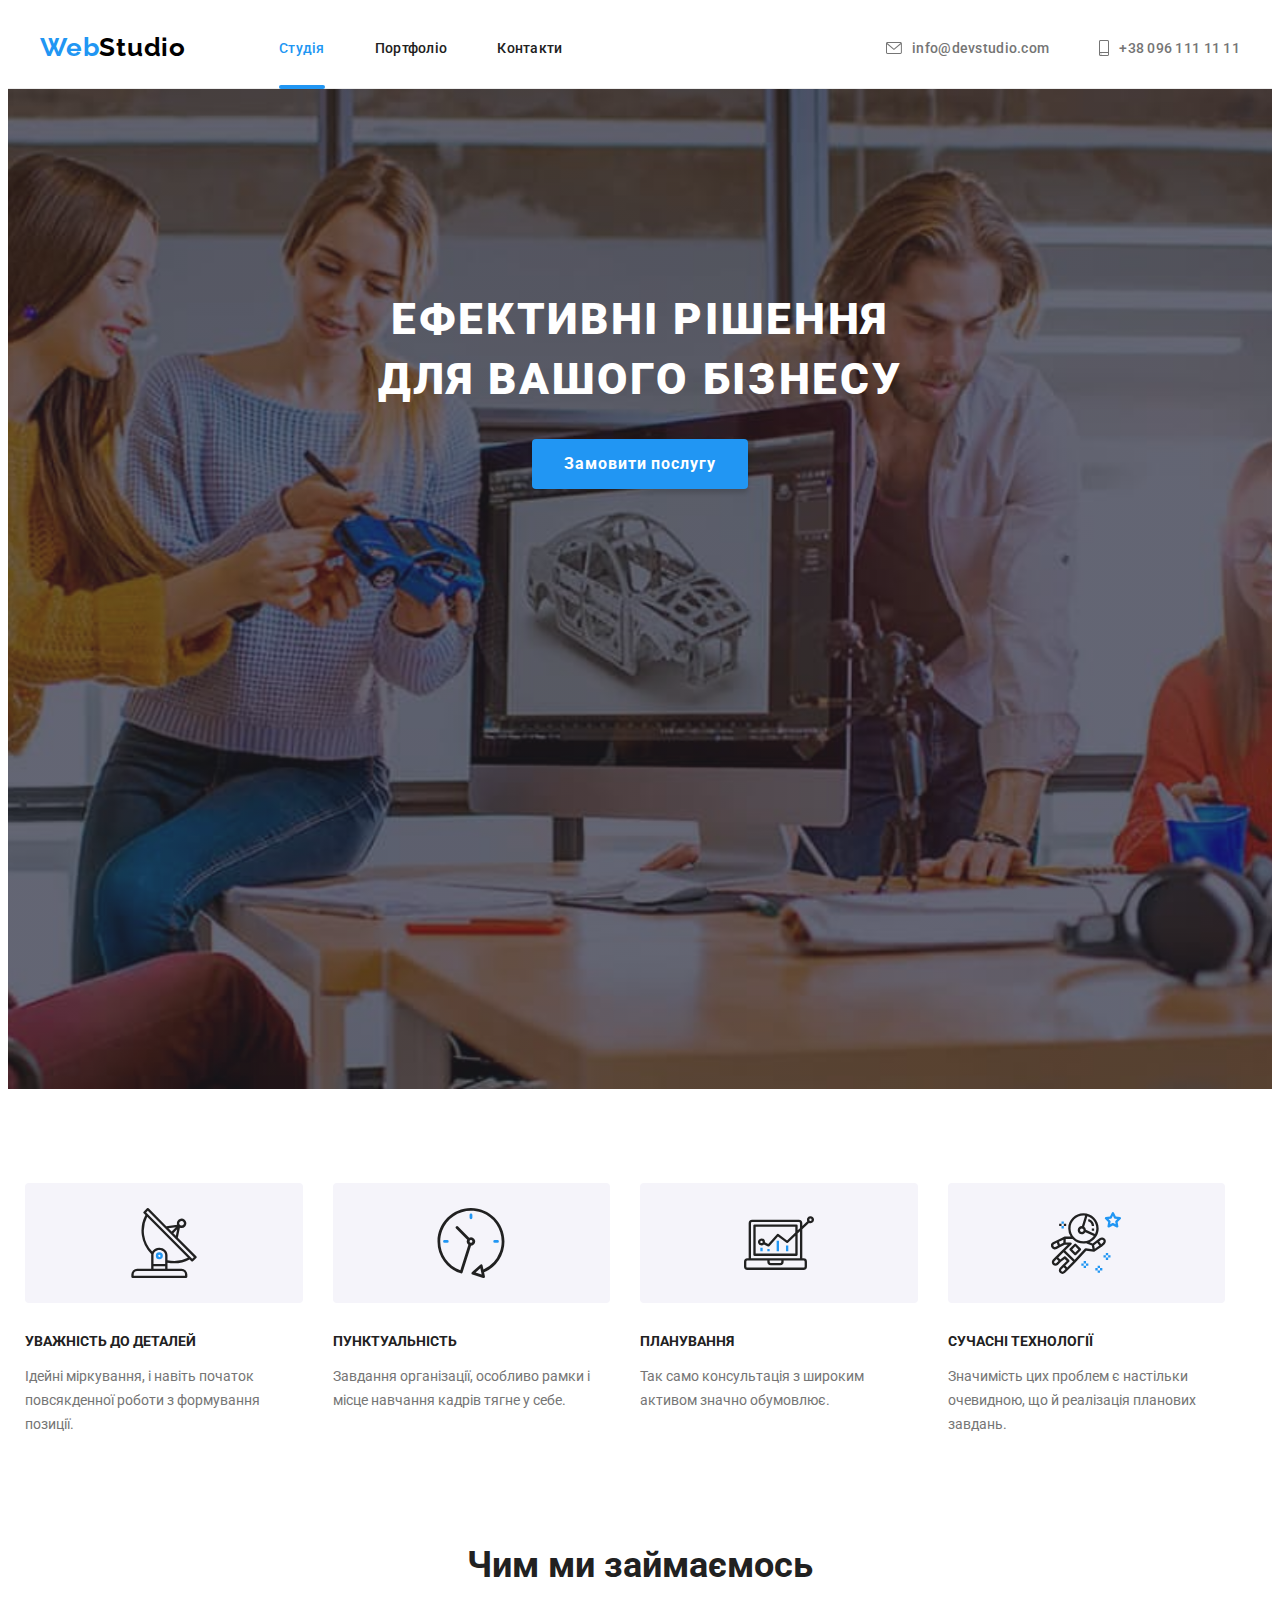
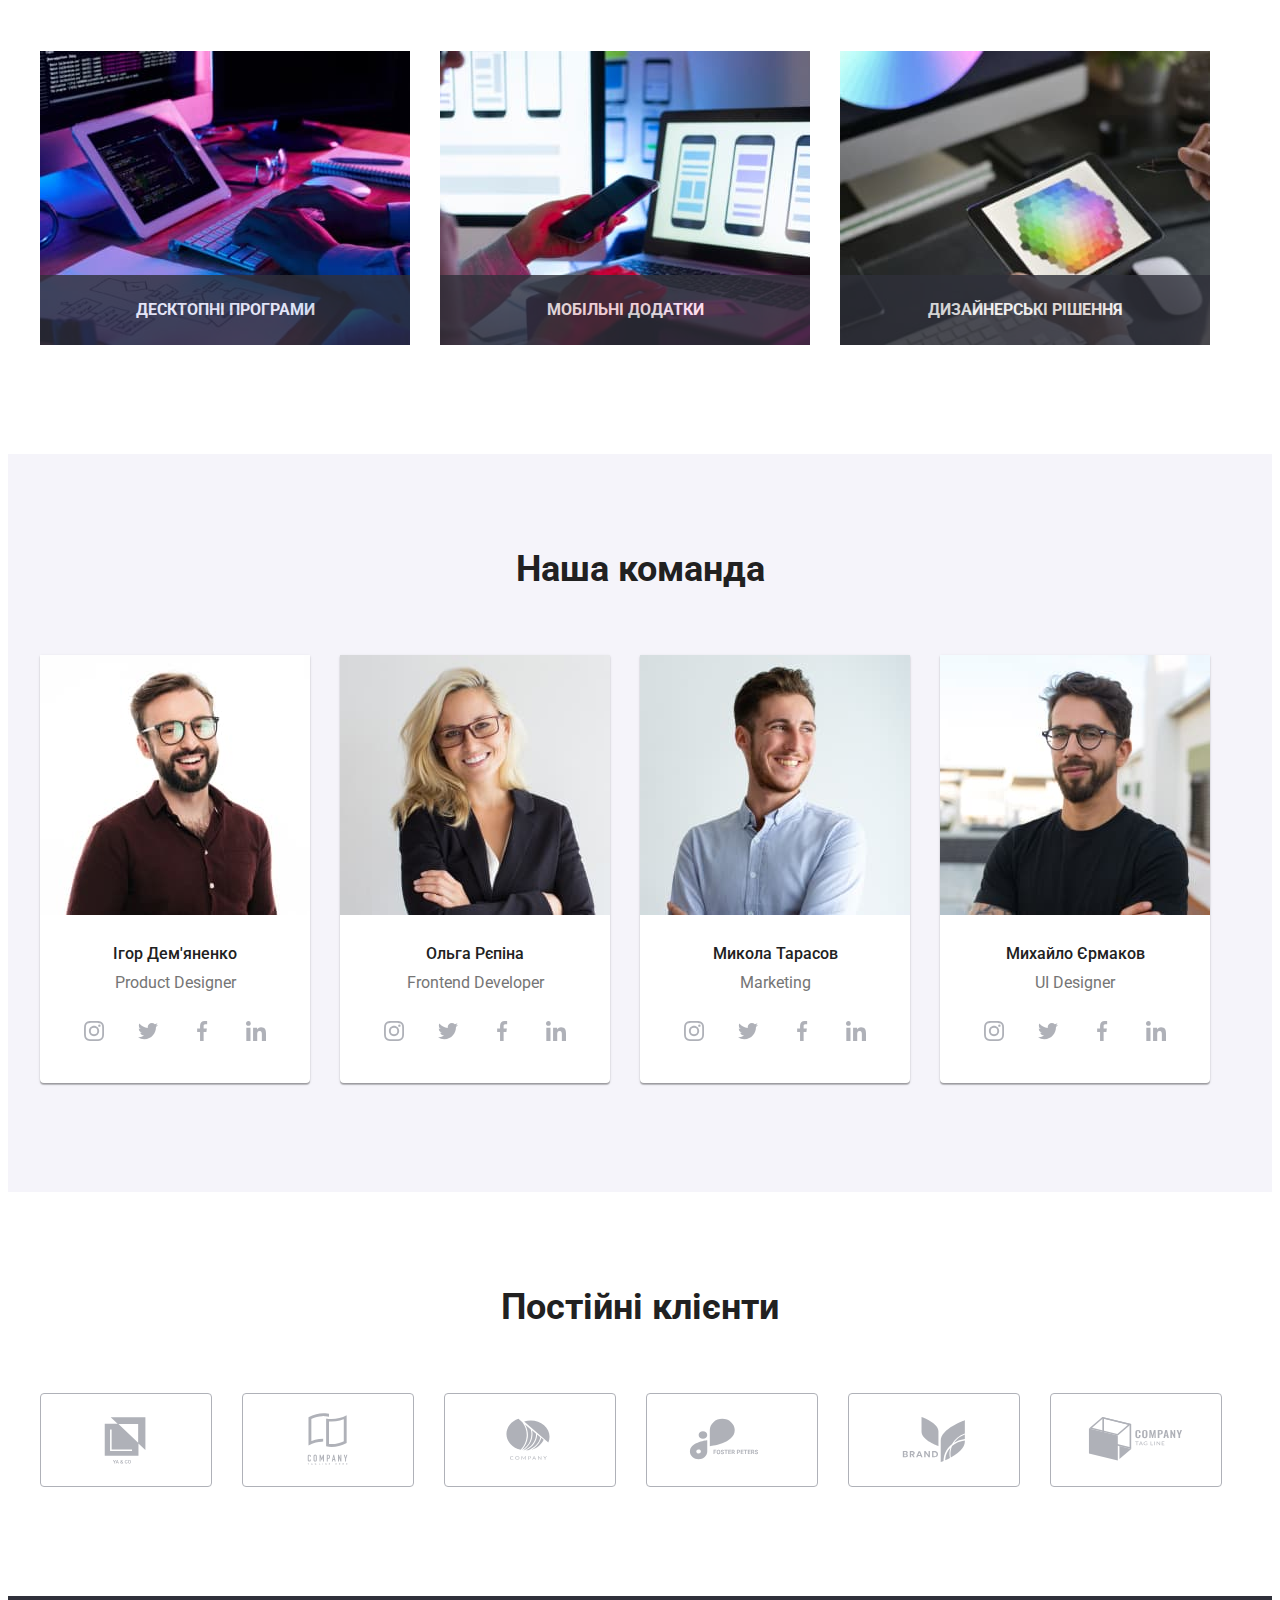
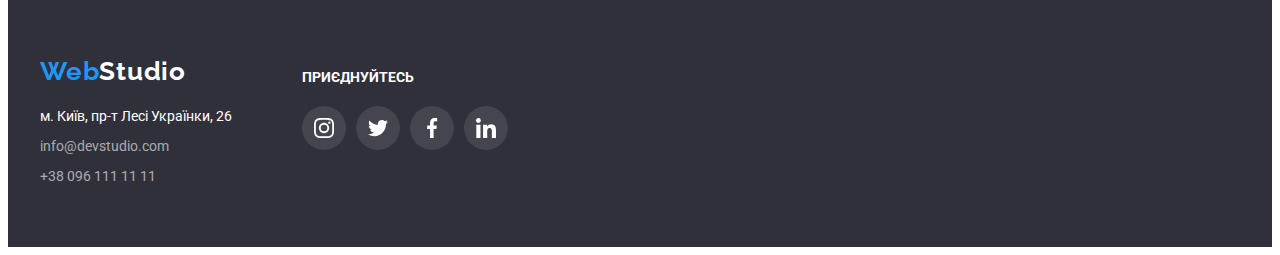
==== commit 986c1dbd: "Update index.html" ====
--- a/index.html
+++ b/index.html
@@ -355,7 +355,7 @@
 				</div>
 			</section>
 
-			<section class="modal-container is-hidden" data-modal>
+			<div class="modal-container is-hidden" data-modal>
 				<div class="modal-content">
 					<button class="modal-close" type="button" data-modal-close>
 						<svg class="social-icon" width="18" height="18">
@@ -363,7 +363,7 @@
 						</svg>
 					</button>
 				</div>
-			</section>
+			</div>
 		</main>
 		<footer class="footer">
 			<div class="container">
--- a/css/styles.css
+++ b/css/styles.css
@@ -64,6 +64,7 @@
     color: var(--contact-color);
     display: flex;
     align-items: center;
+    transition: color 250ms var(--time-func);
 }
 .header .contact-link, .navigation-link{
     padding: 32px 0;
@@ -232,7 +233,7 @@
     margin: 0 -10px;
 }
 .social-item{
-    margin: 0 10px;
+    margin: 0 5px;
 }
 .social-link:hover, .social-link:focus {
     background-color: var(--accent-color);
